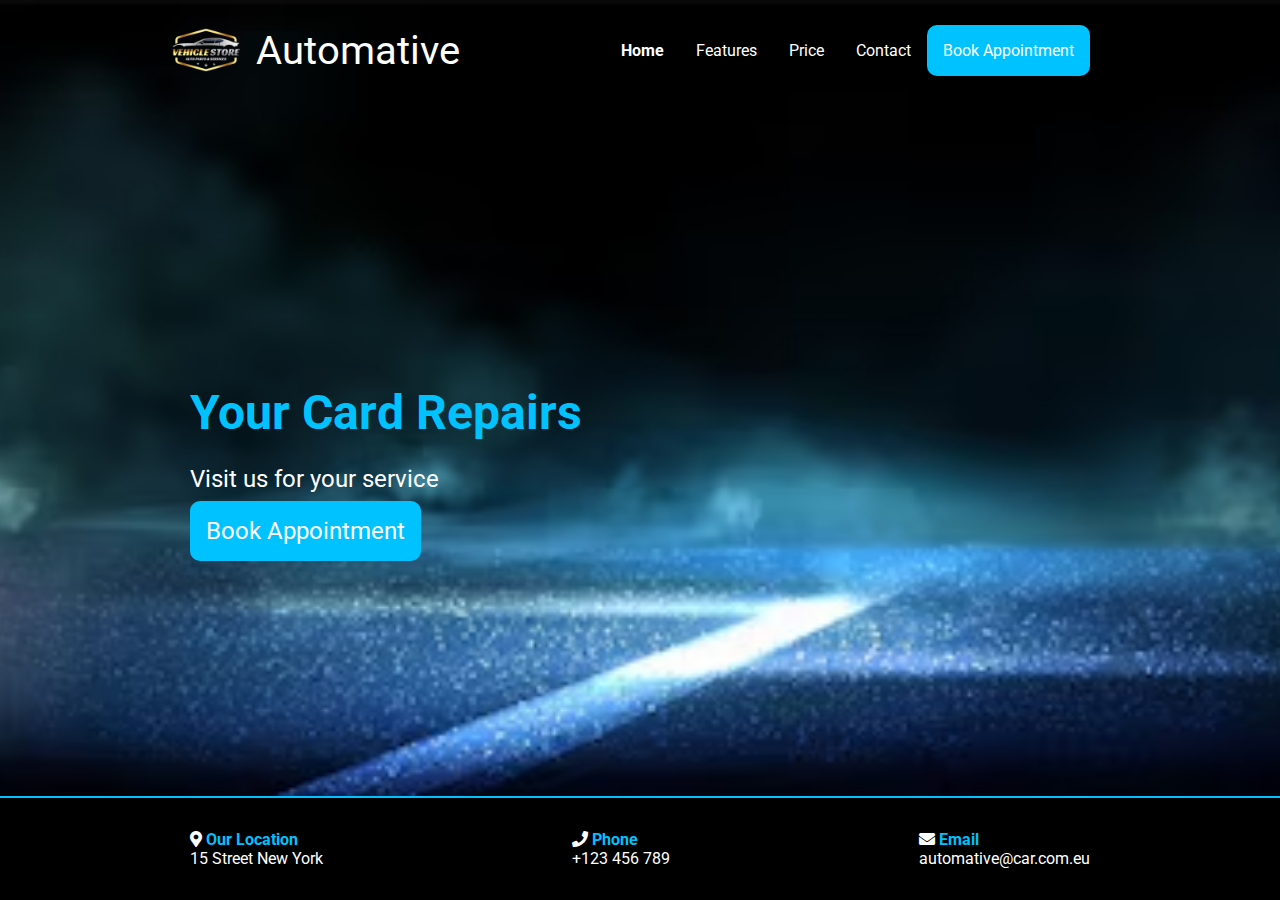
==== First-Project/index.html @ 67c66cde "Add First Project" ====
<!DOCTYPE html>
<html lang="en">

<head>
    <meta charset="UTF-8" />
    <meta name="viewport" content="width=device-width, initial-scale=1.0" />
    <link rel="stylesheet" href="style.css" />
    <link rel="shortcut icon" href="../Common-imgs/Logo-removebg-preview.png" type="image/x-icon">
    <!-- font-awesome CDN -->
    <link rel="stylesheet" href="https://cdnjs.cloudflare.com/ajax/libs/font-awesome/5.15.4/css/all.min.css">
    <title>Automative Car</title>
</head>

<body>
    <header>
        <nav class="container">
            <div class="logo">
                <img src="imgs/rb_2149460685.png" width="30px" height="30px">
                Automative
            </div>
            <ul>
                <li><a href="#" class="selected">Home</a></li>
                <li><a href="#">Features</a></li>
                <li><a href="#">Price</a></li>
                <li><a href="#">Contact</a></li>
                <li><a href="#" class="highlight"> Book Appointment</a></li>
            </ul>
        </nav>

        <div class="content">
            <div class="container">
                <h1>Your Card Repairs</h1>
                <p>Visit us for your service</p>
                <a href="#" class="highlight">Book Appointment</a>
            </div>
        </div>

    </header>

    <footer>
        <ul class="container">
            <li>
                <i class="fas fa-map-marker-alt"></i>
                <strong>Our Location</strong>
                <p>15 Street New York</p>
            </li>
            <li>
                <i class="fas fa-phone"></i>
                <strong>Phone</strong>
                <p>+123 456 789</p>
            </li>
            <li>
                <i class="fas fa-envelope"></i>
                <strong>Email</strong>
                <p>automative@car.com.eu</p>
            </li>
        </ul>
    </footer>
</body>

</html>
---- First-Project/style.css ----
@import url('https://fonts.googleapis.com/css2?family=Roboto:ital,wght@0,100;0,300;0,400;0,500;0,700;0,900;1,100;1,300;1,400;1,500;1,700;1,900&display=swap');

body {
    background-color: #fff;
    font-family: 'Roboto', sans-serif;
    margin: 0;
}

header {
    background-image: url('imgs/car-bg.avif');
    color: white;
    min-height: calc(100vh - 104px);
    display: flex;
    flex-direction: column;
    background-size: cover;
    background-position: center;
}

.container {
    max-width: 100%;
    width: 900px;
    margin: 0 auto;
}

nav {
    display: flex;
    align-items: center;
    justify-content: space-between;
}

nav .logo {
    margin-left: -50px;
    font-size: 2.5rem;
    padding-left: 1rem;
    display: flex;
    align-items: center;
}

nav .logo img {
    width: 100px;
    height: 100px;
}

nav ul {
    display: flex;
    list-style-type: none;
    padding: 0;
}

nav li a {
    color: white;
    padding: 1rem;
    text-decoration: none;
    transition: 0.3s;
    border-radius: 10px;
}

nav li a:hover {
    background-color: #00c2ff;
}

header .content {
    font-size: 1.5rem;
    margin: auto;
    max-width: 100%;
}

.content h1 {
    color: #00c2ff;
    margin-bottom: 0;
}

.selected {
    font-weight: bold;
}

.highlight {
    background-color: #00c2ff;
    color: white;
    padding: 1rem;
    text-decoration: none;
    border-radius: 10px;
    transition: 0.3s;
}

.highlight:hover {
    background-color: #0383aa;
}

footer {
    padding: 2rem;
    background-color: black;
    color: white;
    border-top: 2px solid #00c2ff;
}

footer ul {
    list-style-type: none;
    padding: 0;
    display: flex;
    justify-content: space-between;
}

footer strong {
    color: #00c2ff;
}

footer p {
    margin: 0;
}

@media screen and (max-width: 920px) {
    header .content .container {
        padding-left: 1rem;
    }

    .content h1{
        font-size: 2.5rem;
        margin: 2rem auto 0;
    }

    header .content .container {
        padding-left: 1rem;
        max-width: 90%;
    }

    nav .logo {
        margin-left: 0;
    }

    nav .highlight {
        display: none;
    }
    
    nav ul {
        flex-direction: column;
    }

    nav ul li:not(:last-child) {
        margin-bottom: 2rem;
    }

    footer ul {
        flex-direction: column;
        justify-content: center;
    }
    
    footer li {
        margin: 1rem;
        text-align: center;
    }
}
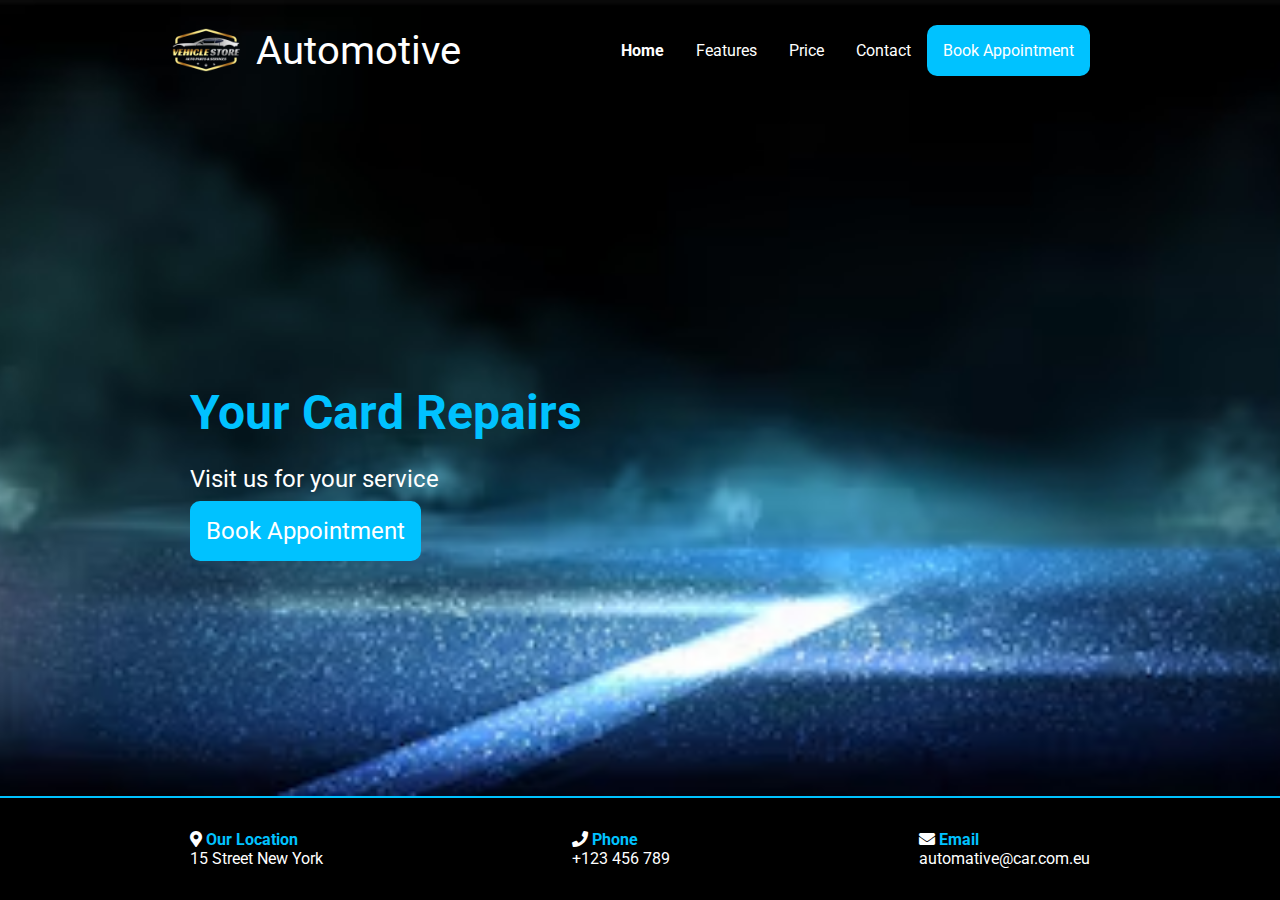
==== commit 7f4313e9: "Add README.md file in First Project" ====
--- a/First-Project/index.html
+++ b/First-Project/index.html
@@ -8,7 +8,7 @@
     <link rel="shortcut icon" href="../Common-imgs/Logo-removebg-preview.png" type="image/x-icon">
     <!-- font-awesome CDN -->
     <link rel="stylesheet" href="https://cdnjs.cloudflare.com/ajax/libs/font-awesome/5.15.4/css/all.min.css">
-    <title>Automative Car</title>
+    <title>Automotive Car</title>
 </head>
 
 <body>
@@ -16,7 +16,7 @@
         <nav class="container">
             <div class="logo">
                 <img src="imgs/rb_2149460685.png" width="30px" height="30px">
-                Automative
+                Automotive
             </div>
             <ul>
                 <li><a href="#" class="selected">Home</a></li>
